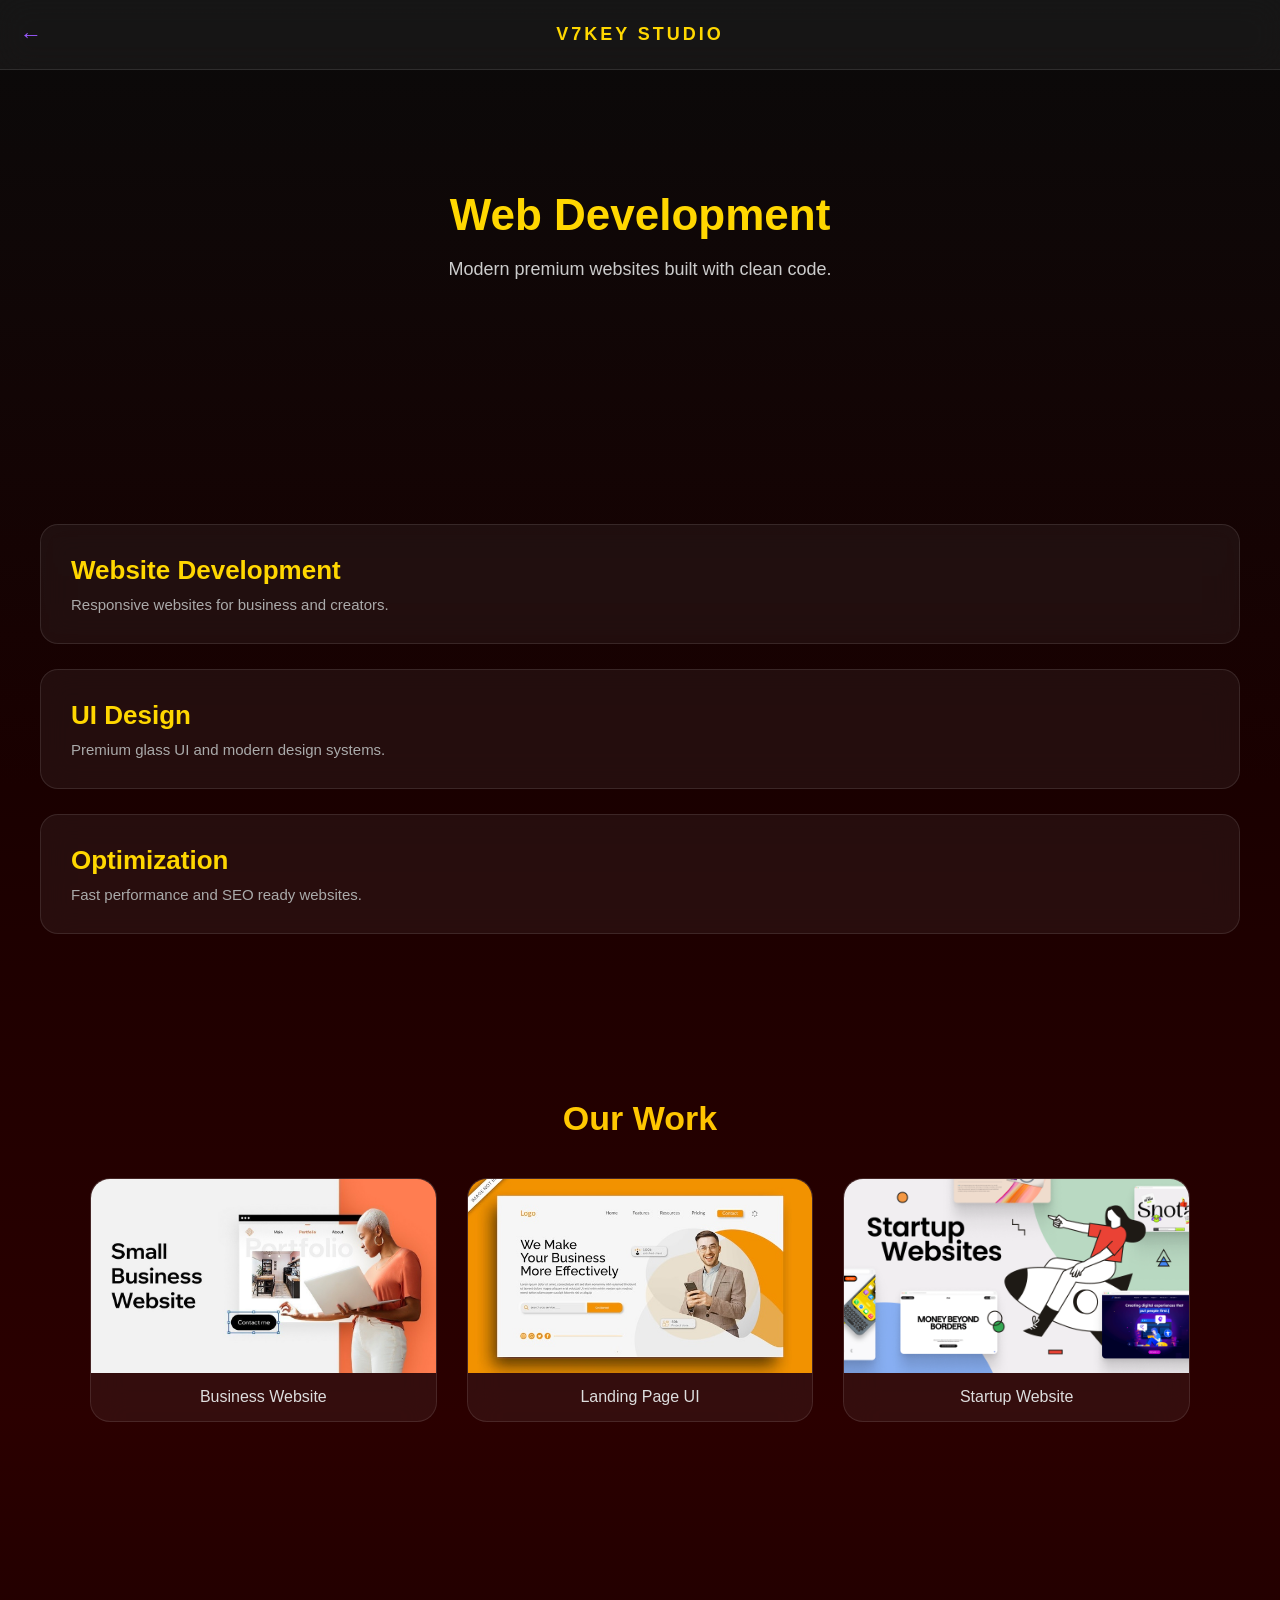
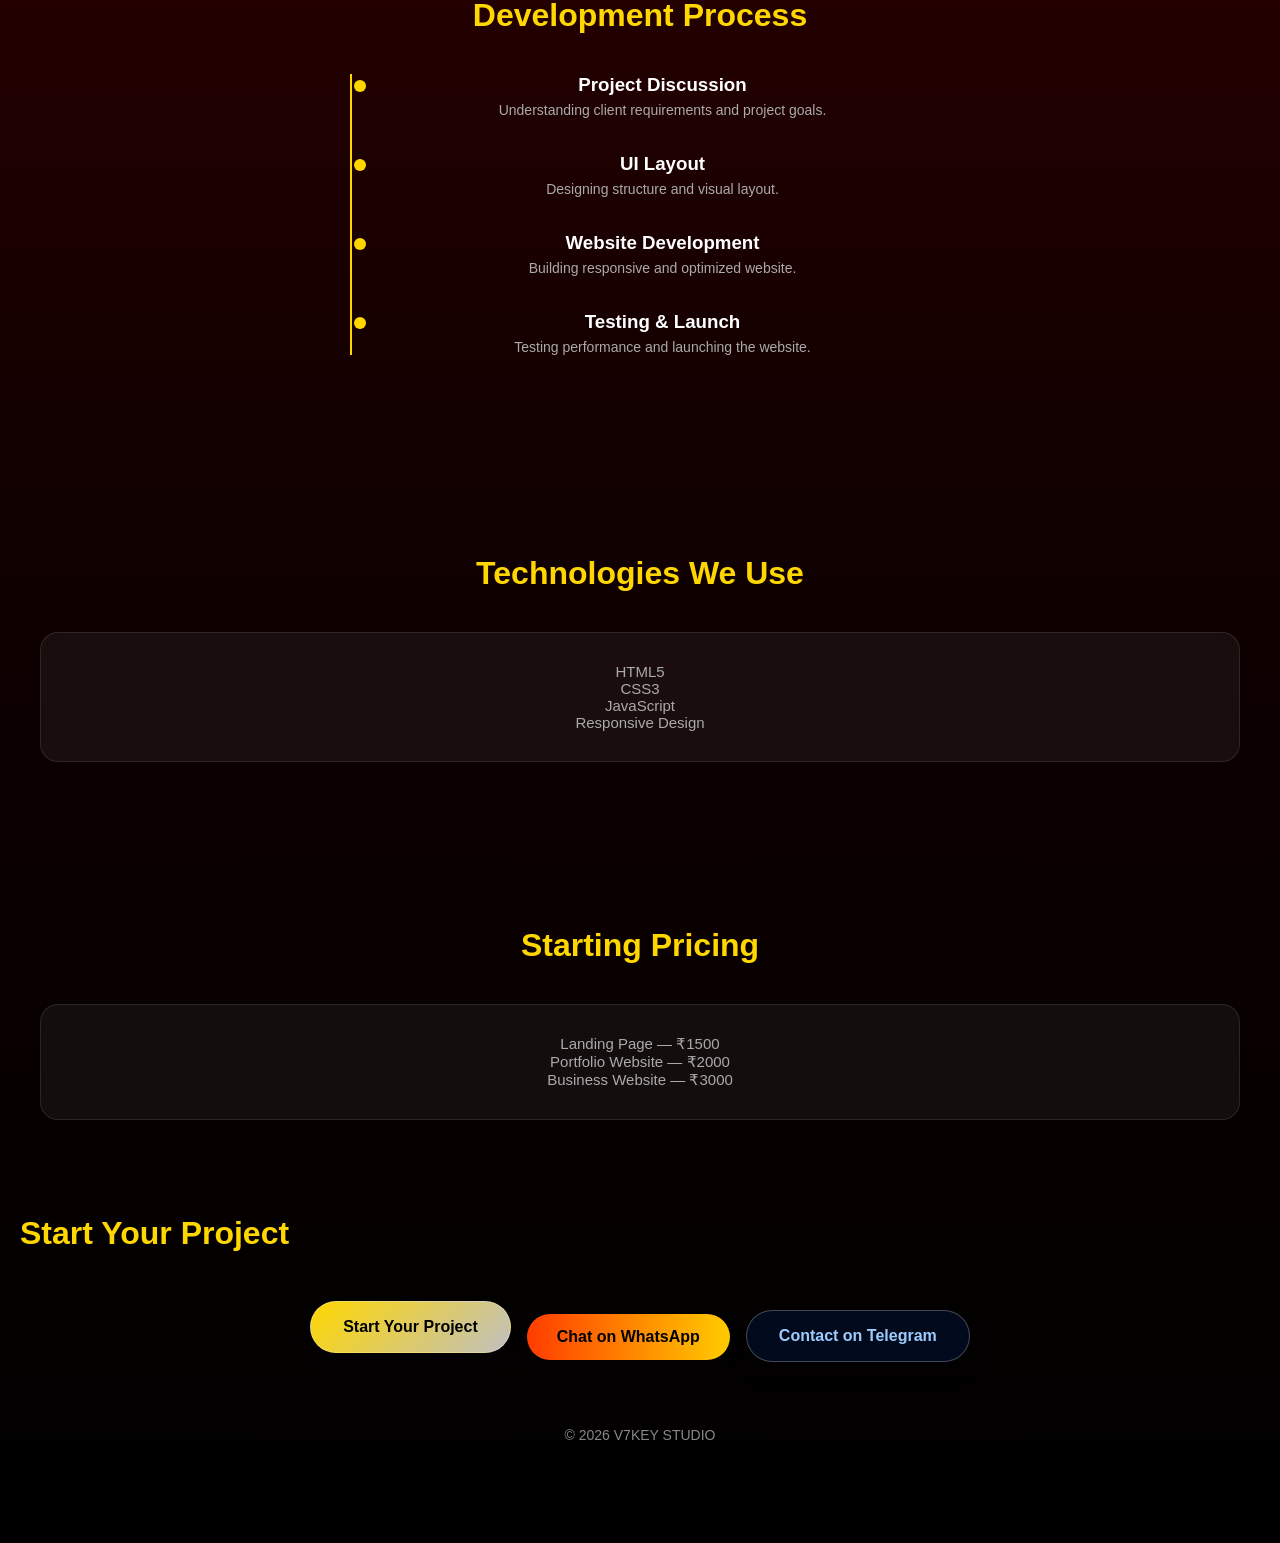
==== developer.html @ ca655645 "Upload V7KEY STUDIO website files" ====
<!DOCTYPE html>
<html>

<head>

<meta charset="UTF-8">
<meta name="viewport" content="width=device-width, initial-scale=1">

<title>Developer | V7KEY STUDIO</title>

<link rel="stylesheet" href="style.css">

</head>

<body>


<header class="navbar">

<a href="index.html" class="back">

←

</a>

<div class="brand">V7KEY STUDIO</div>

</header>


<section class="dev-hero">

<h1>Web Development</h1>

<p>
Modern premium websites built with clean code.
</p>

</section>


<section class="services">

<div class="services">

<div class="service-card">

<h2>Website Development</h2>
<p>Responsive websites for business and creators.</p>

</div>

<div class="service-card">

<h2>UI Design</h2>
<p>Premium glass UI and modern design systems.</p>

</div>

<div class="service-card">

<h2>Optimization</h2>
<p>Fast performance and SEO ready websites.</p>

</div>

</div>

</s>

<section class="portfolio">

<h2>Our Work</h2>

<div class="portfolio-grid">

<div class="work">
<img src="work1.jpg">
<p>Business Website</p>
</div>

<div class="work">
<img src="work2.jpg">
<p>Landing Page UI</p>
</div>

<div class="work">
<img src="work3.jpg">
<p>Startup Website</p>
</div>

</div>

</section>

<section class="process">

<h2 class="section-title">Development Process</h2>

<div class="timeline">

<div class="step">
<span class="dot"></span>
<h3>Project Discussion</h3>
<p>Understanding client requirements and project goals.</p>
</div>

<div class="step">
<span class="dot"></span>
<h3>UI Layout</h3>
<p>Designing structure and visual layout.</p>
</div>

<div class="step">
<span class="dot"></span>
<h3>Website Development</h3>
<p>Building responsive and optimized website.</p>
</div>

<div class="step">
<span class="dot"></span>
<h3>Testing & Launch</h3>
<p>Testing performance and launching the website.</p>
</div>

</div>

</section>

<section class="tools">

<h2 class="section-title">Technologies We Use</h2>

<div class="service-card">

<p>HTML5</p>
<p>CSS3</p>
<p>JavaScript</p>
<p>Responsive Design</p>

</div>

</section>

<section class="pricing">

<h2 class="section-title">Starting Pricing</h2>

<div class="service-card">

<p>Landing Page — ₹1500</p>
<p>Portfolio Website — ₹2000</p>
<p>Business Website — ₹3000</p>

</div>

</section>

<section class="contact-cta">

<h2 class="section-title">Start Your Project</h2>

<div class="contact-actions">

<a href="https://docs.google.com/forms/d/e/1FAIpQLSd6XBT3gf0dxCKVC_o6aqiFJAm_0s_R0qsQlv2CE8qHb2VYPg/viewform"
target="_blank"
class="glass-btn">

Start Your Project

</a>

<a href="https://wa.me/918879411421?text=Hello%20I%20want%20a%20project%20from%20V7KEY%20STUDIO"
target="_blank"
class="whatsapp-btn">

Chat on WhatsApp

</a>


<a href="https://t.me/v7keystudio" target="_blank" class="telegram-btn">
Contact on Telegram
</a>

</div>

</section>



<footer>

© 2026 V7KEY STUDIO 

</footer>

</body>

</html>
---- style.css ----
*{
margin:0;
padding:0;
box-sizing:border-box;
font-family: 'Poppins', sans-serif;
}

body{
background: linear-gradient(
180deg,
#0a0a0a 0%,
#1a0000 25%,
#2b0000 45%,
#120000 65%,
#000000 100%
);
}


/* NAVBAR */

.navbar{

position:sticky;
top:0;

display:flex;
align-items:center;
justify-content:center;

height:70px;

background:rgba(255,255,255,0.05);
backdrop-filter:blur(16px);

border-bottom:1px solid rgba(255,255,255,0.1);

z-index:1000;

}

.brand{

color:#FFD700;
font-weight:600;
letter-spacing:3px;
font-size:18px;

}

.back{

position:absolute;
left:20px;

text-decoration:none;
color:#9b59ff;

font-size:22px;

}


/* HERO */

.hero{
padding:120px 20px;
text-align:center;

background: radial-gradient(
circle at center,
rgba(255,0,0,0.25),
rgba(0,0,0,0.9)
);
}

.hero h1{

font-size:48px;
line-height:1.2;

}

.hero p{

margin-top:20px;
font-size:18px;
color:#aaa;

}
.nav-logo{

height:28px;

position:absolute;
left:20px;

}


/* CARDS */

.card{

margin:40px auto;
width:90%;
max-width:500px;

background:rgba(255,255,255,0.05);

backdrop-filter:blur(16px);

border-radius:20px;

padding:40px;

text-align:center;

border:1px solid rgba(255,255,255,0.1);

transition:0.4s;

text-decoration:none;

display:block;

}

.card:hover{

transform:translateY(-8px);

box-shadow:0 20px 50px rgba(0,0,0,0.5);

}

.card h2{

color:#FFD700;
font-size:30px;
margin-bottom:10px;

}

.card p{

color:#ccc;

}


/* SERVICES */

.services{

padding:80px 20px;

}

.service{

margin-bottom:40px;

}

.service h2{

font-size:28px;
margin-bottom:10px;

}

.service p{

color:#aaa;

}

.services{

padding:60px 20px;

display:flex;
flex-direction:column;

gap:25px;

}

.service-card{

background:rgba(255,255,255,0.05);

backdrop-filter:blur(14px);

border-radius:18px;

padding:30px;

border:1px solid rgba(255,255,255,0.1);

transition:0.4s;

}

.service-card:hover{

transform:translateY(-6px);

box-shadow:0 20px 40px rgba(0,0,0,0.5);

}

.service-card h2{

font-size:26px;

color:#FFD700;

margin-bottom:10px;

}

.service-card p{

color:#aaa;

font-size:15px;

}


/* PORTFOLIO */

.portfolio{

padding:80px 20px;
text-align:center;

}

.portfolio h2{

font-size:34px;
margin-bottom:40px;

background:linear-gradient(90deg,#FFD700,#ffb700);

-webkit-background-clip:text;
color:transparent;

}

.portfolio-grid{

display:grid;
grid-template-columns:1fr;

gap:30px;

max-width:1100px;
margin:auto;

}

.work{

background:rgba(255,255,255,0.05);

backdrop-filter:blur(16px);

border-radius:20px;

overflow:hidden;

border:1px solid rgba(255,255,255,0.1);

transition:0.4s;

}

.work:hover{

transform:translateY(-8px);

box-shadow:0 20px 50px rgba(0,0,0,0.6);

}

.work img{

width:100%;

aspect-ratio:16/9;

object-fit:cover;

display:block;

}

.work p{

padding:15px;

font-size:16px;

color:#ddd;

}


/* WHATSAPP BUTTON */

.whatsapp{

display:block;

margin:50px auto;

width:230px;

text-align:center;

padding:14px;

background:#25D366;

color:white;

border-radius:40px;

font-weight:600;

text-decoration:none;

}


/* FLOATING WHATSAPP */

.float-wa{

position:fixed;

bottom:20px;
right:20px;

width:60px;
height:60px;

background:#25D366;

border-radius:50%;

display:flex;
align-items:center;
justify-content:center;

box-shadow:0 10px 30px rgba(0,0,0,0.4);

z-index:999;

}

.float-wa img{

width:32px;

}


/* FOOTER */

footer{

text-align:center;

padding:40px 0;

color:#888;

font-size:14px;

}


/* TABLET */

@media(min-width:768px){

.hero h1{

font-size:60px;

}

.portfolio-grid{

grid-template-columns:1fr 1fr;

}

}


/* LAPTOP */

@media(min-width:1100px){

.portfolio-grid{

grid-template-columns:1fr 1fr 1fr;

}

.card{

max-width:600px;

}

.hero{

padding:140px 20px;

}

.hero h1{

font-size:72px;

}

}

.stats-section{

padding:80px 20px;
text-align:center;

}

.stats-title{

color:#FFD700;
font-size:30px;
margin-bottom:40px;

}

.stats-grid{

display:grid;
grid-template-columns:repeat(auto-fit,minmax(140px,1fr));
gap:20px;
max-width:800px;
margin:auto;

}

.stat-box{

background:rgba(255,255,255,0.05);
border:1px solid rgba(255,255,255,0.1);
border-radius:16px;

backdrop-filter:blur(10px);

padding:30px 10px;

transition:0.3s;

}

.stat-box:hover{

transform:translateY(-6px);
box-shadow:0 10px 30px rgba(0,0,0,0.6);

}

.stat-box h3{

color:#FFD700;
font-size:28px;
margin-bottom:5px;

}

.stat-box p{

color:#bbb;
font-size:13px;

}

.founder-section{

padding:80px 20px;

display:flex;

justify-content:center;

align-items:center;

}

.founder-card{

background:rgba(120,0,40,0.18);

backdrop-filter:blur(16px);

border-radius:20px;

padding:40px 25px;

text-align:center;

border:1px solid rgba(255,255,255,0.08);

max-width:340px;

box-shadow:0 10px 40px rgba(0,0,0,0.6);

}

.founder-img{

width:180px;
height:180px;

border-radius:50%;

object-fit:cover;

object-position:top;   /* यही fix है */

margin-bottom:15px;

border:2px solid rgba(255,255,255,0.2);

}
.founder-img{

width:190px;
height:190px;

border-radius:50%;

object-fit:cover;

object-position:top;

border:3px solid rgba(255,215,0,0.5);

box-shadow:0 10px 25px rgba(0,0,0,0.6);

}

.founder-card h2{

color:#FFD700;

font-size:22px;

margin-bottom:5px;

}

.founder-card p{

color:#bbb;

font-size:14px;

}

.founder-desc{

margin-top:10px;

font-size:13px;

line-height:1.5;

color:#aaa;

}


.contact-section{

padding:80px 20px;
text-align:center;

}

.contact-title{

color:#FFD700;
font-size:28px;
margin-bottom:10px;

}

.contact-sub{

color:#aaa;
margin-bottom:40px;

}

.contact-form{

display:flex;
flex-direction:column;
gap:15px;
max-width:350px;
margin:auto;

}

.contact-form input,
.contact-form textarea{

background:rgba(255,255,255,0.05);
border:1px solid rgba(255,255,255,0.1);
padding:14px;
border-radius:10px;
color:white;
font-size:14px;

}

.contact-form textarea{

height:120px;
resize:none;

}

.contact-form button{

background:#FFD700;
border:none;
padding:14px;
border-radius:10px;
font-weight:bold;
cursor:pointer;

}

.whatsapp-btn{

display:inline-block;
margin-top:25px;
color:white;
text-decoration:none;
padding:12px 25px;
border-radius:10px;
background:#25D366;

}

.contact-actions{
display:flex;
justify-content:center;
align-items:center;
flex-wrap:wrap;
gap:16px;
margin-top:30px;
}

.contact-actions a{
min-width:200px;
text-align:center;
}

@media (max-width:600px){

.contact-actions{
flex-direction:column;
}

.contact-actions a{
width:80%;
}

}
.glass-btn{

background:rgba(255,255,255,0.05);

border:1px solid rgba(255,255,255,0.15);

backdrop-filter:blur(10px);

padding:14px 22px;

border-radius:10px;

color:#FFD700;

font-weight:600;

text-decoration:none;

transition:0.3s;

}

.glass-btn{

background:linear-gradient(90deg,#25D366,#1ebe5d);

color:white;

padding:16px 32px;

border-radius:40px;

font-weight:600;

text-decoration:none;

display:inline-block;

box-shadow:0 8px 25px rgba(37,211,102,0.4);

transition:0.3s;

}

.glass-btn{

background:linear-gradient(135deg,#FFD700,#C0C0C0);

color:#000;

padding:16px 32px;

border-radius:40px;

font-weight:600;

text-decoration:none;

display:inline-block;

border:1px solid rgba(255,255,255,0.25);

box-shadow:0 4px 12px rgba(0,0,0,0.4);

transition:0.25s;

}

.glass-btn:hover{

transform:translateY(-2px);

box-shadow:0 8px 20px rgba(0,0,0,0.5);

}

.whatsapp-btn{

background:linear-gradient(135deg,#8B0000,#FFD700);

color:#000;

padding:16px 32px;

border-radius:40px;

font-weight:600;

text-decoration:none;

display:inline-block;

box-shadow:0 4px 12px rgba(0,0,0,0.5);

transition:0.25s;

}

.whatsapp-btn{
display:inline-block;
margin-top:20px;
padding:14px 30px;
border-radius:40px;

background:linear-gradient(90deg,#ff3c00,#ffcc00);

color:#000;
font-weight:600;
text-decoration:none;

transition:0.3s;
}

.whatsapp-btn:hover{
transform:scale(1.05);
}


.timeline{

max-width:600px;

margin:auto;

position:relative;

padding-left:20px;

}


.timeline::before{

content:"";

position:absolute;

left:10px;

top:0;

width:2px;

height:100%;

background:#FFD700;

}


.step{

position:relative;

margin-bottom:35px;

padding-left:25px;

}


.dot{

width:12px;

height:12px;

background:#FFD700;

border-radius:50%;

position:absolute;

left:-6px;

top:6px;

}


.step h3{

color:#fff;

margin-bottom:6px;

}


.step p{

color:#aaa;

font-size:14px;

}


.tools,
.pricing,
.process{

padding:70px 20px;

text-align:center;

}

.telegram-btn{

background:rgba(0,30,80,0.35);

border:1px solid rgba(255,255,255,0.25);

backdrop-filter:blur(10px);

color:#9ecbff;

padding:16px 32px;

border-radius:40px;

font-weight:600;

text-decoration:none;

display:inline-block;

margin-top:18px;

box-shadow:0 6px 20px rgba(0,0,0,0.5);

transition:0.3s;

}

.telegram-btn:hover{

background:rgba(0,30,80,0.55);

transform:translateY(-2px);

}

.hero{
position:relative;
height:90vh;
display:flex;
align-items:center;
justify-content:center;
text-align:center;
overflow:hidden;
}

.hero-bg{
position:absolute;
top:0;
left:0;
width:100%;
height:100%;
background:
radial-gradient(circle at 50% 20%, rgba(255,215,0,0.2), transparent 60%),
radial-gradient(circle at 50% 80%, rgba(180,0,0,0.25), transparent 60%),
#0a0a0a;
z-index:1;
}

.hero-content{
position:relative;
z-index:2;
max-width:800px;
padding:20px;
}

.hero-title{
font-size:48px;
font-weight:700;
line-height:1.2;
color:white;
letter-spacing:1px;
}

.hero-title span{
background:linear-gradient(90deg,#ffd700,#ffffff);
-webkit-background-clip:text;
-webkit-text-fill-color:transparent;
}

.hero-sub{
margin-top:15px;
font-size:18px;
color:#cfcfcf;
}

.hero-buttons{
margin-top:30px;
display:flex;
justify-content:center;
gap:16px;
flex-wrap:wrap;
}

.hero-btn{
padding:14px 28px;
border-radius:40px;
text-decoration:none;
font-weight:600;
transition:0.3s;
}

.hero-btn.primary{
background:linear-gradient(90deg,#ffd700,#ffffff);
color:black;
}

.hero-btn.whatsapp{
background:linear-gradient(90deg,#c40000,#ffd700);
color:white;
}

.hero-btn:hover{
transform:translateY(-3px);
box-shadow:0 8px 20px rgba(0,0,0,0.5);
}

@media (max-width:600px){

.hero-title{
font-size:34px;
}

.hero{
height:80vh;
}

}
/* FIX HERO TEXT LAYOUT */

.dev-hero,
.edit-hero{
display:flex;
flex-direction:column;
justify-content:center;
align-items:center;
text-align:center;
padding:120px 20px;
}

.dev-hero h1,
.edit-hero h1{
color:#FFD700;
font-size:44px;
margin-bottom:15px;
}

.dev-hero p,
.edit-hero p{
max-width:500px;
font-size:18px;
color:#ccc;
line-height:1.6;
}

.testimonial-section{
padding:80px 20px;
text-align:center;
}

.section-title{
color:#FFD700;
font-size:32px;
margin-bottom:40px;
}

.testimonial-slider{
overflow:hidden;
max-width:100%;
}

.testimonial-track{
display:flex;
transition:transform 0.6s ease;
}

.testimonial-card{
min-width:300px;
margin:0 15px;
padding:25px;

background:rgba(255,255,255,0.05);
backdrop-filter:blur(16px);

border-radius:20px;
border:1px solid rgba(255,255,255,0.1);

color:#ccc;
}

.testimonial-card h4{
margin-top:10px;
color:#FFD700;
}

/* LOADER */

#loader{
position:fixed;
top:0;
left:0;
width:100%;
height:100%;
background:#000;
display:flex;
align-items:center;
justify-content:center;
z-index:9999;
}

.loader-logo{
font-size:32px;
font-weight:700;
color:#FFD700;
letter-spacing:6px;
animation: pulse 1.5s infinite;
}

@keyframes pulse{
0%{opacity:0.4}
50%{opacity:1}
100%{opacity:0.4}
}

const track = document.querySelector(".testimonial-track");
const cards = document.querySelectorAll(".testimonial-card");

let index = 0;

setInterval(()=>{

index++;

if(index >= cards.length){
index = 0;
}

track.style.transform = `translateX(-${index * 330}px)`;

},3000);
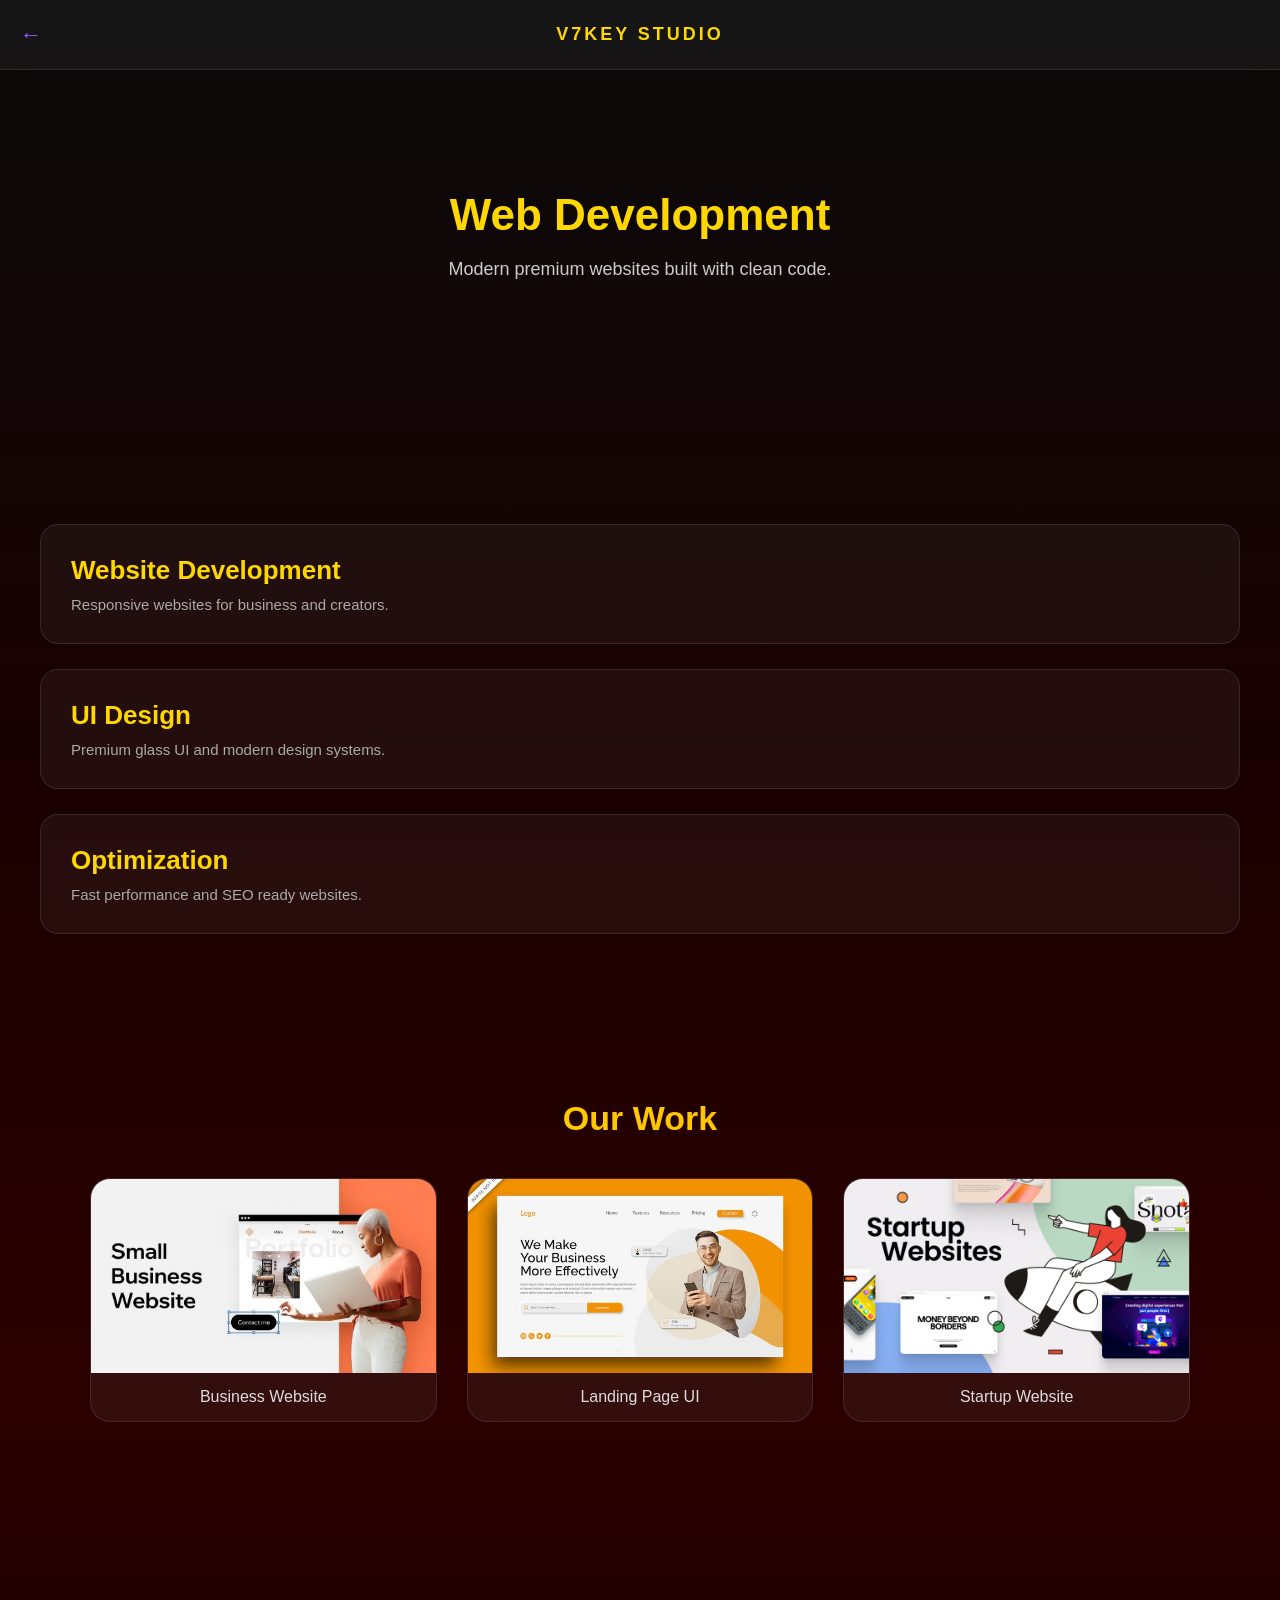
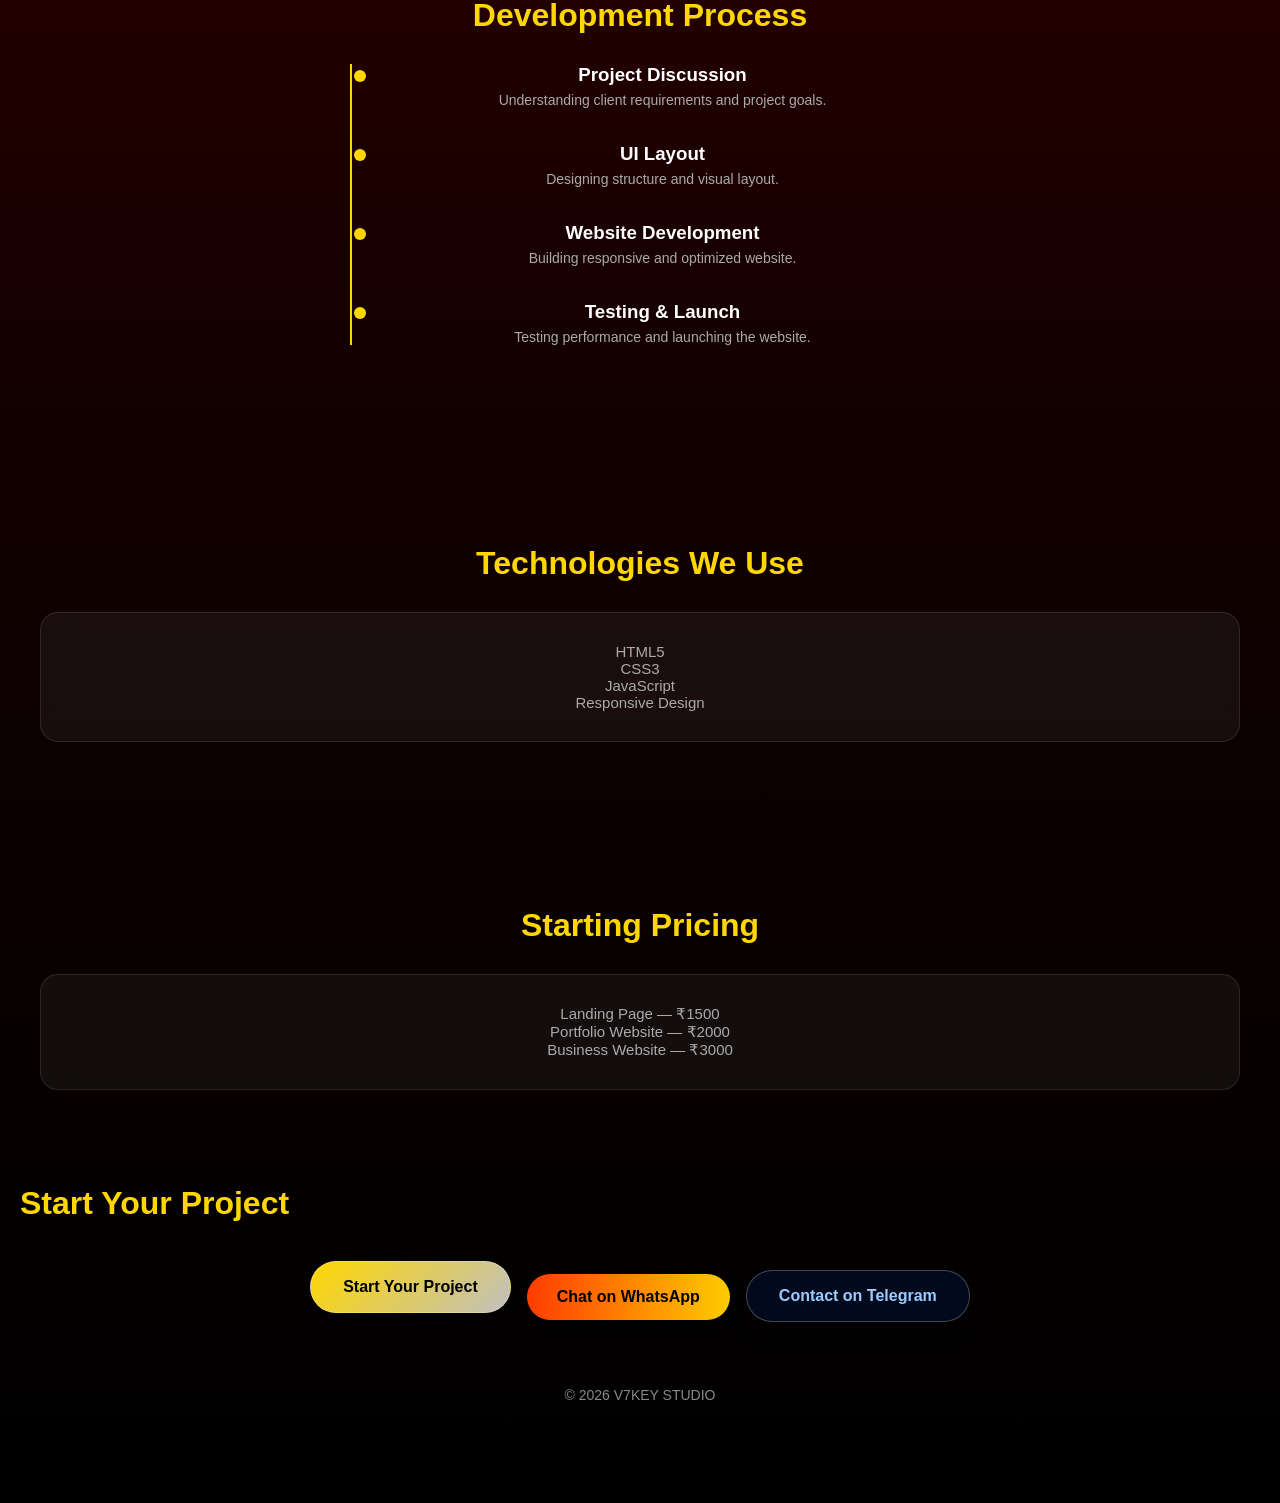
==== commit 4384c5b3: "Update developer.html" ====
--- a/developer.html
+++ b/developer.html
@@ -162,13 +162,11 @@
 
 <div class="contact-actions">
 
-<a href="https://docs.google.com/forms/d/e/1FAIpQLSd6XBT3gf0dxCKVC_o6aqiFJAm_0s_R0qsQlv2CE8qHb2VYPg/viewform"
-target="_blank"
-class="glass-btn">
+<a href="https://docs.google.com/forms/d/e/1FAIpQLSdQsXcP-snRDx12SiWi-nPyG1MUamyWfnjHYiJVrsB1vx6Clg/viewform" 
+  target="_blank" class="glass-btn">
+Start Your Project
+</a>
 
-Start Your Project
-
-</a>
 
 <a href="https://wa.me/918879411421?text=Hello%20I%20want%20a%20project%20from%20V7KEY%20STUDIO"
 target="_blank"
@@ -197,4 +195,4 @@
 
 </body>
 
-</html>+</html>
--- a/style.css
+++ b/style.css
@@ -1137,4 +1137,42 @@
 
 track.style.transform = `translateX(-${index * 330}px)`;
 
-},3000);+},3000);
+
+  .edit-showcase{
+padding:70px 20px;
+text-align:center;
+}
+
+.section-title{
+color:gold;
+font-size:32px;
+margin-bottom:30px;
+}
+
+
+.video-box{
+max-width:400px;
+margin:auto;
+}
+
+.video-box video{
+width:100%;
+aspect-ratio:9/16;
+border-radius:12px;
+box-shadow:0 0 20px rgba(255,215,0,0.4);
+object-fit:cover;
+}
+
+.project-file{
+margin-top:25px;
+}
+
+.project-btn{
+background:linear-gradient(45deg,#FFD700,#C0C0C0);
+padding:12px 25px;
+border-radius:30px;
+text-decoration:none;
+color:black;
+font-weight:bold;
+}
